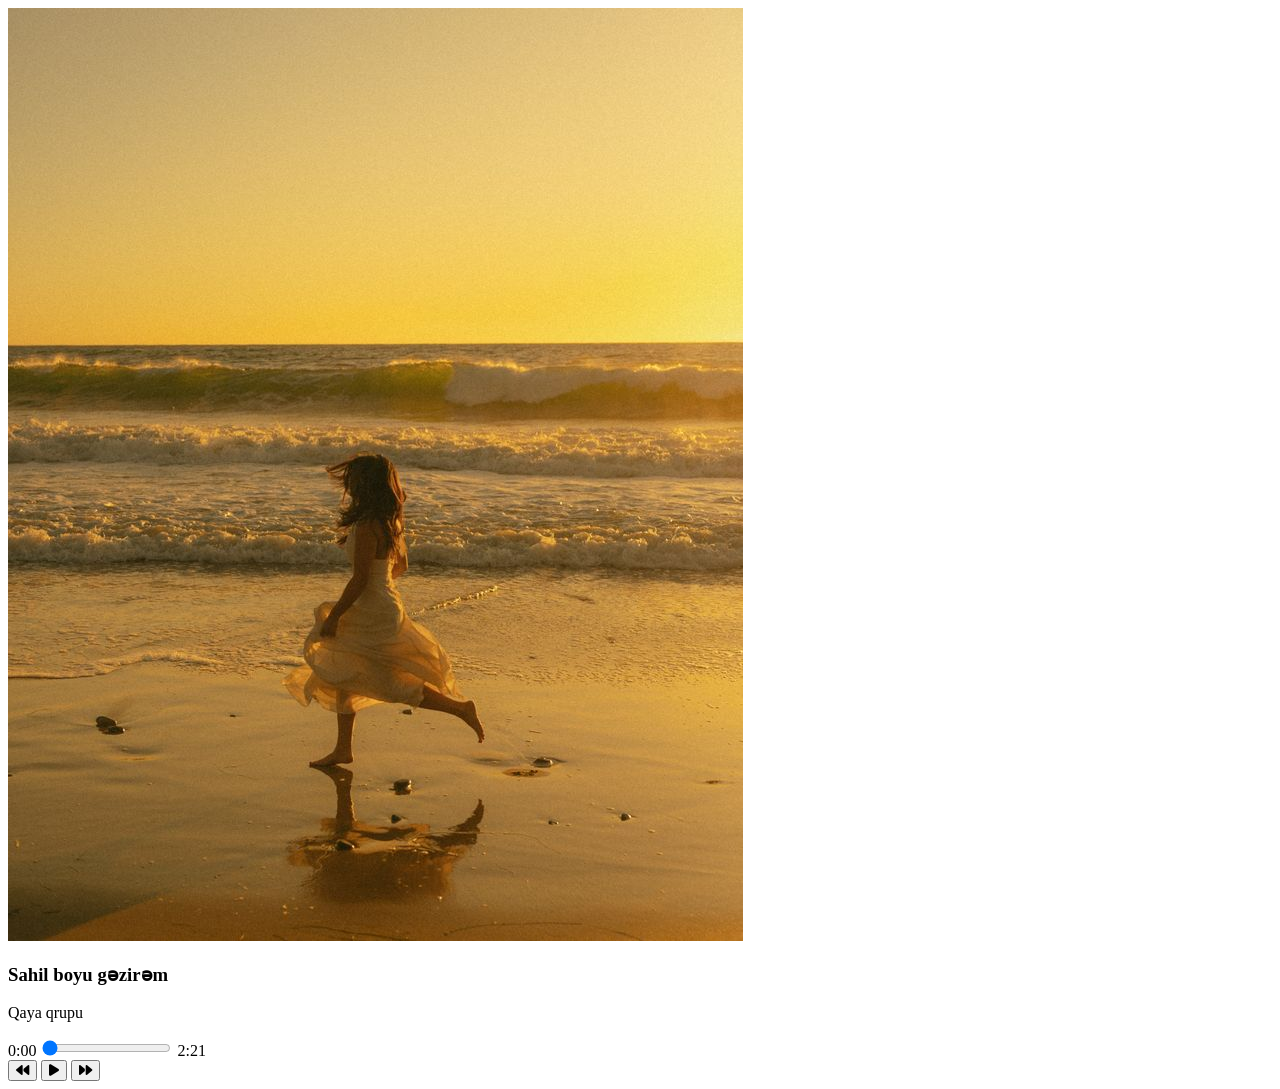
==== task3-music-player/index.html @ cd6cb6ab "feat: add HTML structure for music player" ====
<!DOCTYPE html>
<html lang="en">

<head>
    <meta charset="UTF-8">
    <meta name="viewport" content="width=device-width, initial-scale=1.0">
    <link rel="icon" type="image/png" href="assets/images/favicon.png">
    <title>Music Player</title>
    <link rel="stylesheet" href="https://cdnjs.cloudflare.com/ajax/libs/font-awesome/6.5.1/css/all.min.css">
</head>

<body>
    <div class="music-player">
        <div class="music-box">
            <div class="cover-img">
                <img src="assets/images/sahil-boyu.jpg" alt="Album Cover">
            </div>
            <div class="title">
                <h3>Sahil boyu gəzirəm</h3>
                <p>Qaya qrupu</p>
            </div>
            <div class="progress-bar">
                <span class="current-time">0:00</span>
                <input type="range" aria-label="Progress Bar" class="progress" value="0" min="0" max="100">
                <span class="duration">2:21</span>
            </div>
            <div class="control">
                <div class="main-controls">
                    <button id="prev" class="btn" aria-label="Previous Song"><i
                            class="fa-solid fa-backward"></i></button>
                    <button id="play" class="btn play-btn" aria-label="Play/Pause"><i
                            class="fa-solid fa-play"></i></button>
                    <button id="next" class="btn" aria-label="Next Song"><i class="fa-solid fa-forward"></i></button>
                </div>
            </div>
            <div class="playlist">
                <audio id="audio"></audio>
            </div>
        </div>
    </div>
    <script src="index.js"></script>
</body>

</html>
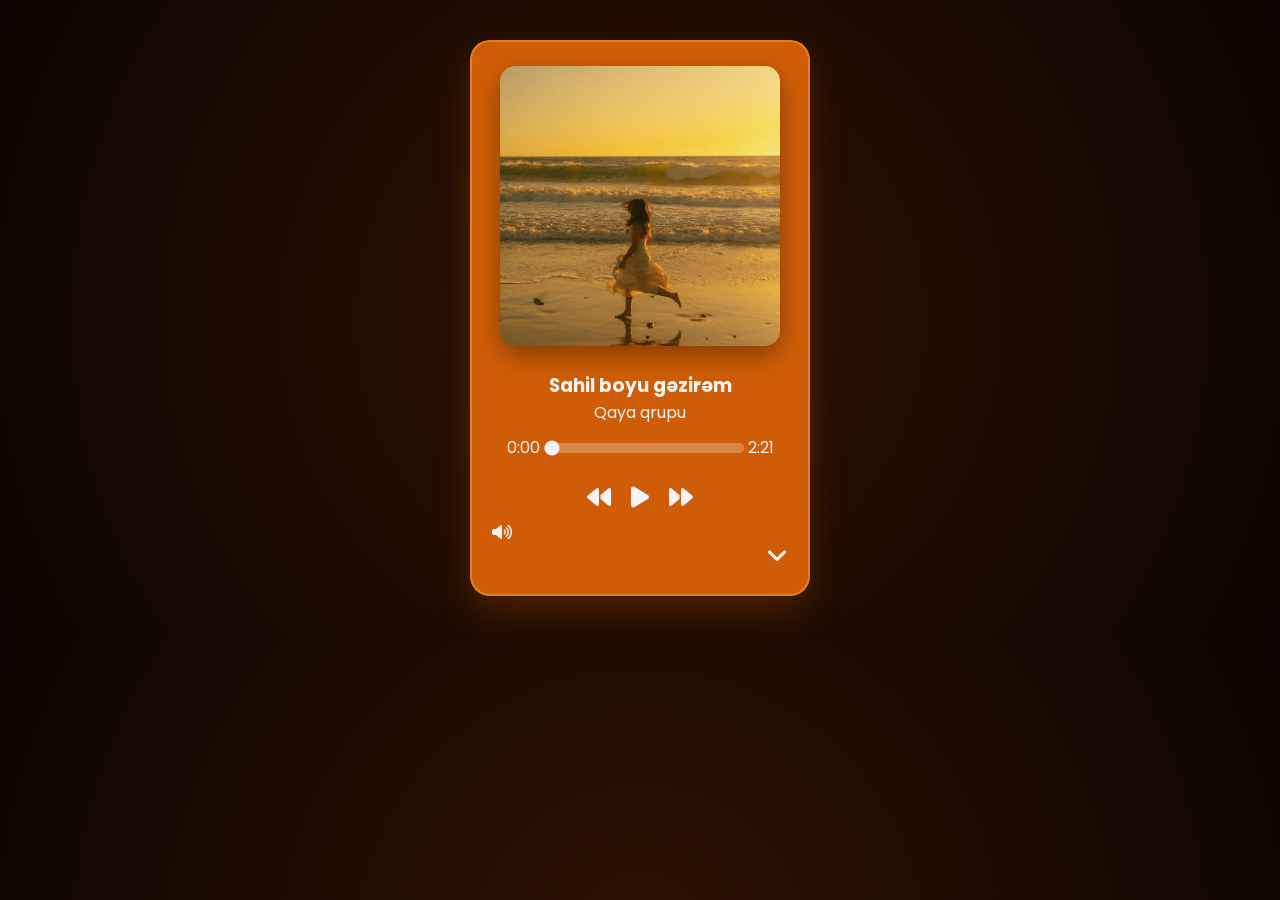
==== commit 9a62c334: "feat: add playlist dropdown, volume controls, and complete styling" ====
--- a/task3-music-player/index.html
+++ b/task3-music-player/index.html
@@ -7,10 +7,12 @@
     <link rel="icon" type="image/png" href="assets/images/favicon.png">
     <title>Music Player</title>
     <link rel="stylesheet" href="https://cdnjs.cloudflare.com/ajax/libs/font-awesome/6.5.1/css/all.min.css">
+    <link rel="stylesheet" href="style.css">
 </head>
 
 <body>
     <div class="music-player">
+        <!-- Music box -->
         <div class="music-box">
             <div class="cover-img">
                 <img src="assets/images/sahil-boyu.jpg" alt="Album Cover">
@@ -24,21 +26,39 @@
                 <input type="range" aria-label="Progress Bar" class="progress" value="0" min="0" max="100">
                 <span class="duration">2:21</span>
             </div>
-            <div class="control">
-                <div class="main-controls">
-                    <button id="prev" class="btn" aria-label="Previous Song"><i
-                            class="fa-solid fa-backward"></i></button>
-                    <button id="play" class="btn play-btn" aria-label="Play/Pause"><i
-                            class="fa-solid fa-play"></i></button>
-                    <button id="next" class="btn" aria-label="Next Song"><i class="fa-solid fa-forward"></i></button>
+            <!-- Song Controls -->
+            <div class="main-controls">
+                <button id="prev" class="btn fa-xl" aria-label="Previous Song"><i
+                        class="fa-solid fa-backward"></i></button>
+                <button id="play" class="btn play-btn fa-xl" aria-label="Play/Pause"><i
+                        class="fa-solid fa-play"></i></button>
+                <button id="next" class="btn fa-xl" aria-label="Next Song"><i class="fa-solid fa-forward"></i></button>
+            </div>
+
+            <div class="volume-container">
+                <button id="volume-btn" class="volume-btn " aria-label="Mute/Unmute"><i
+                        class="fa-solid fa-volume-up"></i></button>
+                <div id="volume-panel" class="volume-panel hidden">
+                    <input type="range" aria-label="Volume Slider" id="volume-slider" min="0" max="100" step="1"
+                        value="100">
+                    <span id="volume-percent">100%</span>
                 </div>
             </div>
+             <!-- Playlist -->
             <div class="playlist">
                 <audio id="audio"></audio>
+                <div class="playlist-container">
+                    <div class="playlist-items">
+                        <span class="song-title"></span>
+                        <span class="song-artist"></span>
+                    </div>
+                    <button class="playlist-arrow" aria-label="Toggle Playlist"><i
+                            class="fa-solid fa-angle-down "></i></button>
+                </div>
+                <ul class="playlist-dropdown hidden"></ul>
             </div>
         </div>
-    </div>
-    <script src="index.js"></script>
+        <script src="index.js"></script>
 </body>
 
 </html>
--- a/task3-music-player/style.css
+++ b/task3-music-player/style.css
@@ -0,0 +1,189 @@
+@import url('https://fonts.googleapis.com/css2?family=Poppins:wght@300;400;500;600;700&display=swap');
+
+/* Rest */
+
+* {
+    margin: 0;
+    padding: 0;
+    box-sizing: border-box;
+}
+
+/* Base styles */
+
+body {
+    background: radial-gradient(circle at center, #2e1202 0%, #0d0501 100%);
+    font-family: 'Poppins', sans-serif;
+    overflow: hidden;
+    color: #f2f2f2
+}
+
+input[type="range"] {
+    appearance: none;
+    background-color: rgba(255, 255, 255, 0.25);
+    accent-color: #f2f2f2;
+    cursor: pointer;
+    height: 10px;
+    border-radius: 10px;
+    width: 200px;
+}
+
+button {
+    background: none;
+    border: none;
+    outline: none;
+    padding: 0;
+    cursor: pointer;
+}
+
+i {
+    color: #f5f3f8
+}
+
+li {
+    list-style: none;
+    padding: 8px 14px;
+    white-space: nowrap;
+    overflow: hidden;
+    text-overflow: ellipsis;
+}
+
+.hidden {
+    display: none;
+}
+
+.music-player {
+    display: flex;
+    flex-direction: column;
+    align-items: center;
+    justify-content: center;
+}
+
+/* Music box */
+
+.music-box {
+    position: relative;
+    display: flex;
+    flex-direction: column;
+    align-items: center;
+    justify-content: center;
+    margin: 40px;
+    width: 340px;
+    padding: 24px 20px;
+    background-color: #cf5d07;
+    border: 2px solid rgba(255, 183, 77, 0.4);
+    border-radius: 20px;
+    box-shadow: 0 15px 35px rgba(207, 93, 7, 0.25);
+}
+
+/* Image */
+
+.cover-img {
+    width: 100%;
+    max-width: 280px;
+    border-radius: 15px;
+    box-shadow: 0 10px 25px rgba(0, 0, 0, 0.35);
+    aspect-ratio: 1 / 1;
+    margin: 0 auto;
+    overflow: hidden;
+}
+
+.cover-img img {
+    width: 100%;
+    height: 100%;
+    object-fit: cover;
+    display: block;
+}
+
+/* Song info & controls */
+
+.title {
+    padding-top: 25px;
+    text-align: center;
+}
+
+.progress-bar {
+    padding: 10px;
+}
+
+.main-controls {
+    display: flex;
+    gap: 20px;
+    padding-top: 15px;
+}
+
+/* Volume controls */
+
+.volume-container {
+    display: flex;
+    justify-content: flex-start;
+    gap: 5px;
+    width: 100%;
+    padding-top: 15px;
+}
+
+.volume-btn {
+    font-size: medium;
+}
+
+.volume-panel {
+    transition: opacity 0.6s ease-in-out;
+}
+
+/* Playlist */
+
+.playlist {
+    width: 100%;
+    position: relative;
+}
+
+.playlist-container {
+    display: flex;
+    align-items: center;
+    justify-content: space-between;
+    gap: 20px;
+
+}
+
+.playlist-items {
+    overflow: hidden;
+}
+
+.playlist-arrow {
+    transition: transform 0.3s ease;
+    font-size: x-large;
+}
+
+.playlist-arrow.open {
+    transform: rotate(180deg);
+}
+
+/* Playlist dropdown menu */
+
+.playlist-dropdown {
+    position: absolute;
+    top: calc(100% + 5px);
+    left: 0;
+    right: 0;
+    z-index: 100;
+    max-height: 140px;
+    overflow-y: auto;
+    cursor: pointer;
+    overflow-y: auto;
+    overflow-x: hidden;
+    padding: 4px 0;
+    background-color: #a84803;
+    border-radius: 10px;
+    outline: none;
+    border: none;
+}
+
+/* Custom scrollbar */
+
+.playlist-dropdown::-webkit-scrollbar {
+    width: 8px;
+}
+
+.playlist-dropdown::-webkit-scrollbar-thumb {
+    background: #f2f2f2;
+    border-radius: 10px;
+}
